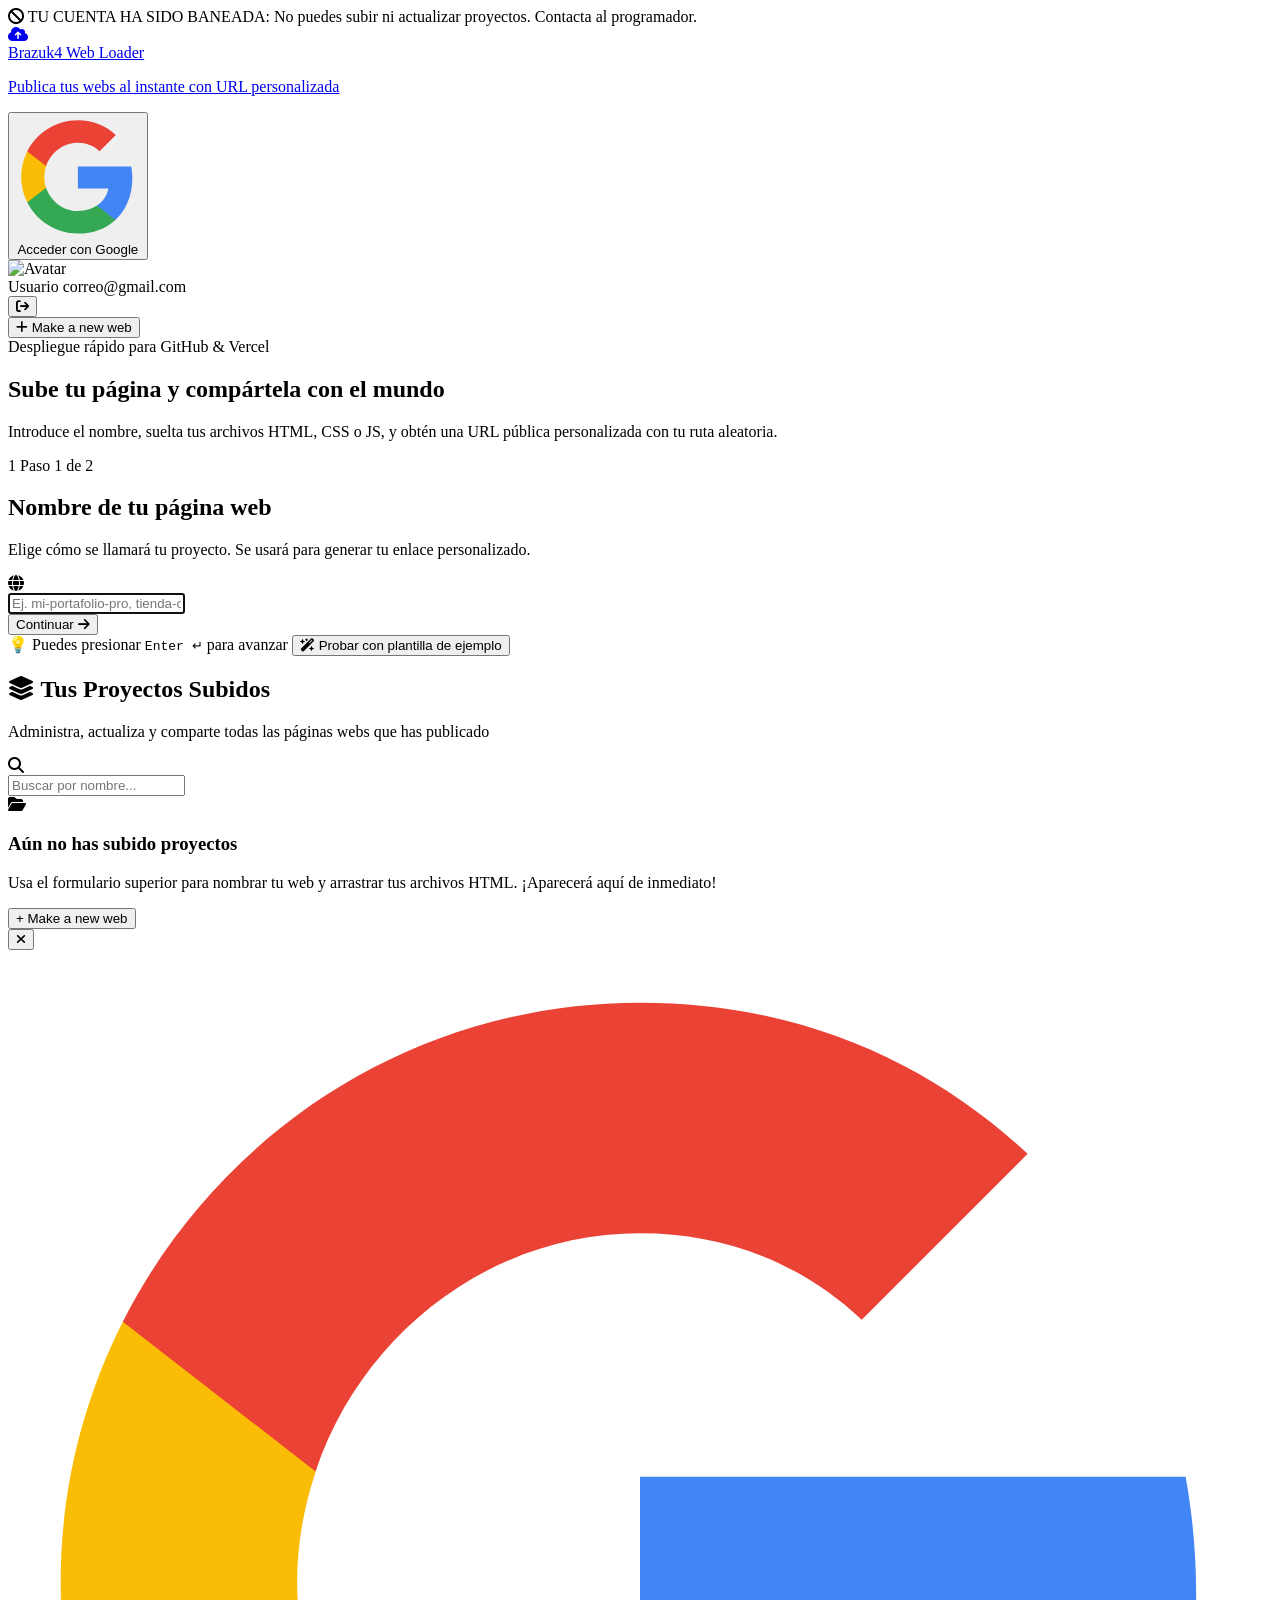
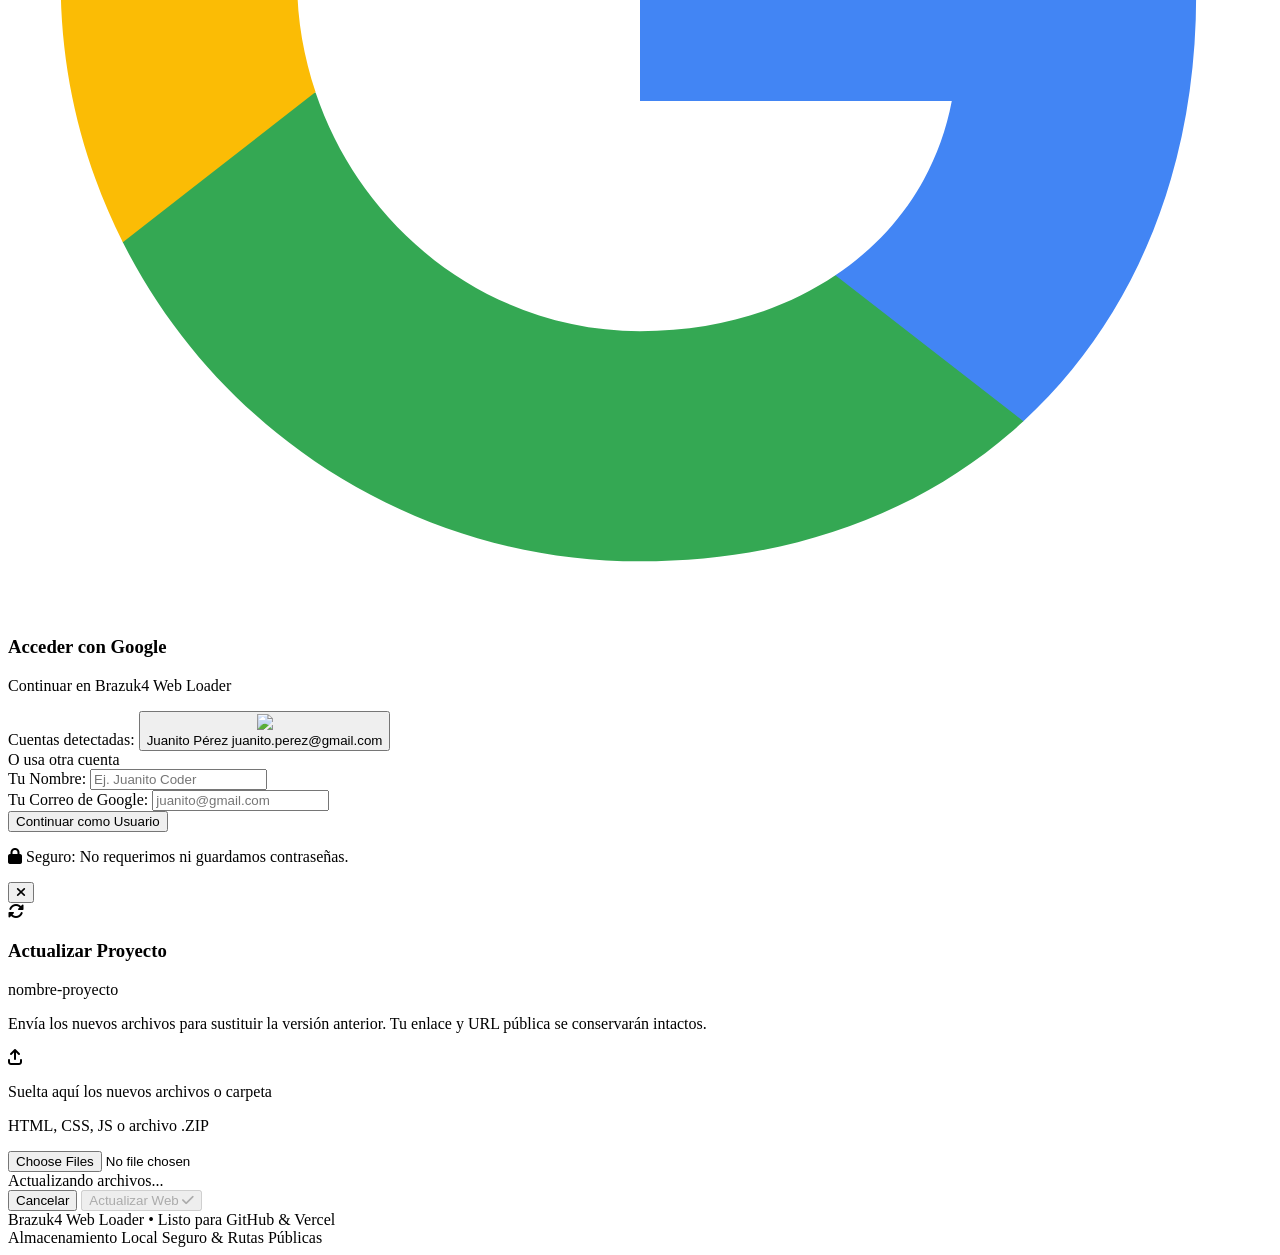
==== index.html @ e52679d0 "Add files via upload" ====
<!DOCTYPE html>
<html lang="es" class="dark">
<head>
    <meta charset="utf-8" />
    <meta name="viewport" content="width=device-width, initial-scale=1.0" />
    <title>Brazuk4 Web Loader | Sube y Hospeda tus Webs</title>
    <!-- Tailwind CSS CDN -->
    <script src="https://cdn.tailwindcss.com"></script>
    <script>
        tailwind.config = {
            darkMode: 'class',
            theme: {
                extend: {
                    colors: {
                        brand: {
                            50: '#f0fdf4',
                            100: '#dcfce7',
                            400: '#4ade80',
                            500: '#22c55e',
                            600: '#16a34a',
                            700: '#15803d',
                            cyan: '#06b6d4',
                            purple: '#8b5cf6',
                            dark: '#0B0F19',
                            card: '#111827',
                            border: '#1f2937'
                        }
                    },
                    fontFamily: {
                        sans: ['Inter', 'system-ui', 'sans-serif'],
                        mono: ['JetBrains Mono', 'monospace']
                    }
                }
            }
        }
    </script>
    <!-- FontAwesome CDN for Icons -->
    <link rel="stylesheet" href="https://cdnjs.cloudflare.com/ajax/libs/font-awesome/6.5.1/css/all.min.css" />
    <!-- JSZip CDN for ZIP file extraction and packaging -->
    <script src="https://cdnjs.cloudflare.com/ajax/libs/jszip/3.10.1/jszip.min.js"></script>
    <!-- Custom Styles -->
    <link rel="stylesheet" href="css/style.css" />
</head>
<body class="bg-[#080C14] text-gray-100 min-h-screen flex flex-col font-sans selection:bg-brand-500 selection:text-black">

    <!-- Banned Alert Banner (Hidden by default, shown if current user is banned) -->
    <div id="bannedAlertBanner" class="hidden bg-red-600 text-white px-4 py-2 text-center text-xs font-bold flex items-center justify-center gap-2 shadow-lg z-50">
        <i class="fa-solid fa-ban text-sm"></i>
        <span>TU CUENTA HA SIDO BANEADA: No puedes subir ni actualizar proyectos. Contacta al programador.</span>
    </div>

    <!-- Top Navigation Bar -->
    <header class="sticky top-0 z-40 backdrop-blur-md bg-[#080C14]/85 border-b border-gray-800/80 px-4 lg:px-8 py-3.5 transition-all">
        <div class="max-w-7xl mx-auto flex items-center justify-between">
            <!-- Brand Logo -->
            <a href="index.html" class="flex items-center gap-3 group">
                <div class="w-10 h-10 rounded-xl bg-gradient-to-tr from-green-500 via-emerald-400 to-cyan-400 p-[2px] shadow-lg shadow-green-500/20 group-hover:shadow-green-500/40 transition">
                    <div class="w-full h-full bg-[#0B0F19] rounded-[10px] flex items-center justify-center">
                        <i class="fa-solid fa-cloud-arrow-up text-emerald-400 text-lg group-hover:scale-110 transition"></i>
                    </div>
                </div>
                <div>
                    <div class="flex items-center gap-2">
                        <span class="font-extrabold text-lg tracking-tight bg-gradient-to-r from-emerald-400 via-teal-300 to-cyan-400 bg-clip-text text-transparent">
                            Brazuk4
                        </span>
                        <span class="text-xs font-semibold px-2 py-0.5 rounded-full bg-emerald-500/10 text-emerald-400 border border-emerald-500/30">
                            Web Loader
                        </span>
                    </div>
                    <p class="text-[11px] text-gray-400 hidden sm:block">Publica tus webs al instante con URL personalizada</p>
                </div>
            </a>

            <!-- Right Actions: Google Auth, New Web button & Links -->
            <div class="flex items-center gap-3">
                <!-- User Profile / Google Sign-In Button -->
                <div id="authContainer" class="flex items-center">
                    <!-- Shown when NOT logged in -->
                    <button id="btnOpenGoogleLogin" type="button" class="inline-flex items-center gap-2 px-3.5 py-2 rounded-xl bg-white hover:bg-gray-100 text-gray-800 font-semibold text-xs border border-gray-300 shadow-md transition hover:scale-[1.02] active:scale-[0.98]">
                        <svg class="w-4 h-4" viewBox="0 0 24 24">
                            <path fill="#4285F4" d="M22.56 12.25c0-.78-.07-1.53-.2-2.25H12v4.26h5.92c-.26 1.37-1.04 2.53-2.21 3.31v2.77h3.57c2.08-1.92 3.28-4.74 3.28-8.09z"/>
                            <path fill="#34A853" d="M12 23c2.97 0 5.46-.98 7.28-2.66l-3.57-2.77c-.98.66-2.23 1.06-3.71 1.06-2.86 0-5.29-1.93-6.16-4.53H2.18v2.84C3.99 20.53 7.7 23 12 23z"/>
                            <path fill="#FBBC05" d="M5.84 14.09c-.22-.66-.35-1.36-.35-2.09s.13-1.43.35-2.09V7.06H2.18C1.43 8.55 1 10.22 1 12s.43 3.45 1.18 4.94l2.85-2.22.81-.63z"/>
                            <path fill="#EA4335" d="M12 5.38c1.62 0 3.06.56 4.21 1.64l3.15-3.15C17.45 2.09 14.97 1 12 1 7.7 1 3.99 3.47 2.18 7.06l3.66 2.84c.87-2.6 3.3-4.52 6.16-4.52z"/>
                        </svg>
                        <span>Acceder con Google</span>
                    </button>

                    <!-- Shown when LOGGED IN -->
                    <div id="userProfileBadge" class="hidden flex items-center gap-2 bg-[#111827] border border-gray-800 rounded-xl px-2.5 py-1.5">
                        <img id="userAvatarImg" src="" alt="Avatar" class="w-7 h-7 rounded-full border border-emerald-500/40 bg-gray-800" />
                        <div class="hidden sm:block text-left">
                            <span id="userNameText" class="text-xs font-bold text-white block max-w-[120px] truncate">Usuario</span>
                            <span id="userEmailText" class="text-[10px] text-gray-400 block max-w-[120px] truncate">correo@gmail.com</span>
                        </div>
                        <button id="btnLogout" class="ml-1 p-1.5 text-gray-400 hover:text-red-400 transition" title="Cerrar sesión">
                            <i class="fa-solid fa-arrow-right-from-bracket text-xs"></i>
                        </button>
                    </div>
                </div>

                <!-- Top Make a new web button -->
                <button id="btnNewWebTop" class="relative group inline-flex items-center gap-2 px-3.5 py-2 rounded-xl bg-gradient-to-r from-emerald-500 to-teal-600 text-white font-medium text-xs sm:text-sm shadow-lg shadow-emerald-500/20 hover:shadow-emerald-500/40 hover:scale-[1.02] active:scale-[0.98] transition">
                    <i class="fa-solid fa-plus text-xs group-hover:rotate-90 transition-transform duration-300"></i>
                    <span>Make a new web</span>
                </button>
            </div>
        </div>
    </header>

    <!-- Main Container -->
    <main class="flex-1 max-w-5xl mx-auto w-full px-4 sm:px-6 py-8 sm:py-12 flex flex-col gap-12">

        <!-- HERO / WIZARD CONTAINER -->
        <section class="relative">
            <!-- Background Glow FX -->
            <div class="absolute -top-16 left-1/2 -translate-x-1/2 w-96 h-96 bg-gradient-to-b from-emerald-500/15 via-teal-500/10 to-transparent blur-3xl pointer-events-none rounded-full"></div>

            <!-- Header Info -->
            <div class="text-center mb-8 relative z-10">
                <div class="inline-flex items-center gap-2 px-3 py-1 rounded-full bg-emerald-950/60 border border-emerald-500/30 text-emerald-400 text-xs font-medium mb-3">
                    <span class="w-2 h-2 rounded-full bg-emerald-400 animate-pulse"></span>
                    Despliegue rápido para GitHub & Vercel
                </div>
                <h1 class="text-3xl sm:text-5xl font-extrabold tracking-tight text-white mb-3">
                    Sube tu página y compártela <span class="bg-gradient-to-r from-emerald-400 via-teal-300 to-cyan-400 bg-clip-text text-transparent">con el mundo</span>
                </h1>
                <p class="text-gray-400 text-sm sm:text-base max-w-xl mx-auto">
                    Introduce el nombre, suelta tus archivos HTML, CSS o JS, y obtén una URL pública personalizada con tu ruta aleatoria.
                </p>
            </div>

            <!-- STEP 1: NOMBRE DE TU PÁGINA WEB -->
            <div id="step1Container" class="wizard-step active-step bg-[#111827]/90 border border-gray-800 rounded-3xl p-6 sm:p-10 shadow-2xl backdrop-blur-xl relative overflow-hidden transition-all duration-500 max-w-2xl mx-auto">
                <div class="flex items-center gap-2 text-xs font-semibold text-emerald-400 uppercase tracking-wider mb-2">
                    <span class="flex items-center justify-center w-5 h-5 rounded-full bg-emerald-500/20 text-emerald-400 text-[10px]">1</span>
                    Paso 1 de 2
                </div>
                <h2 class="text-xl sm:text-2xl font-bold text-white mb-2">Nombre de tu página web</h2>
                <p class="text-gray-400 text-sm mb-6">
                    Elige cómo se llamará tu proyecto. Se usará para generar tu enlace personalizado.
                </p>

                <!-- Input with Arrow button -->
                <form id="formStep1" class="relative flex items-center gap-3">
                    <div class="relative flex-1">
                        <div class="absolute inset-y-0 left-0 pl-4 flex items-center pointer-events-none text-gray-500">
                            <i class="fa-solid fa-globe"></i>
                        </div>
                        <input 
                            type="text" 
                            id="siteNameInput" 
                            placeholder="Ej. mi-portafolio-pro, tienda-online, juego-retro..." 
                            required
                            autocomplete="off"
                            class="w-full pl-11 pr-4 py-4 rounded-2xl bg-[#090D16] border border-gray-700/80 text-white placeholder-gray-500 text-base sm:text-lg focus:outline-none focus:border-emerald-500 focus:ring-2 focus:ring-emerald-500/30 transition shadow-inner font-medium"
                        />
                    </div>
                    <button 
                        type="submit" 
                        id="btnNextStep1"
                        class="h-14 px-6 rounded-2xl bg-gradient-to-r from-emerald-500 to-teal-500 hover:from-emerald-400 hover:to-teal-400 text-black font-bold flex items-center justify-center gap-2 shadow-lg shadow-emerald-500/20 hover:scale-[1.03] active:scale-[0.97] transition flex-shrink-0 cursor-pointer"
                        title="Presiona Enter o haz clic para continuar"
                    >
                        <span class="hidden sm:inline">Continuar</span>
                        <i class="fa-solid fa-arrow-right text-base sm:text-lg"></i>
                    </button>
                </form>

                <div class="mt-4 flex flex-wrap items-center justify-between text-xs text-gray-500 gap-2">
                    <span>💡 Puedes presionar <kbd class="px-1.5 py-0.5 rounded bg-gray-800 text-gray-300 font-mono text-[10px] border border-gray-700">Enter ↵</kbd> para avanzar</span>
                    <button id="btnLoadDemo" type="button" class="text-emerald-400 hover:text-emerald-300 hover:underline flex items-center gap-1">
                        <i class="fa-solid fa-wand-magic-sparkles"></i>
                        <span>Probar con plantilla de ejemplo</span>
                    </button>
                </div>
            </div>

            <!-- STEP 2: DROP HERE YOUR PROJECT -->
            <div id="step2Container" class="wizard-step hidden bg-[#111827]/90 border border-gray-800 rounded-3xl p-6 sm:p-10 shadow-2xl backdrop-blur-xl relative overflow-hidden transition-all duration-500 max-w-2xl mx-auto">
                <div class="flex items-center justify-between mb-4">
                    <div class="flex items-center gap-2 text-xs font-semibold text-emerald-400 uppercase tracking-wider">
                        <span class="flex items-center justify-center w-5 h-5 rounded-full bg-emerald-500/20 text-emerald-400 text-[10px]">2</span>
                        Paso 2 de 2 • <span id="currentProjectBadge" class="text-white font-mono lowercase">mi-web</span>
                    </div>
                    <button id="btnBackToStep1" type="button" class="text-xs text-gray-400 hover:text-gray-200 flex items-center gap-1 transition">
                        <i class="fa-solid fa-chevron-left text-[10px]"></i>
                        <span>Cambiar nombre</span>
                    </button>
                </div>

                <!-- Drop Area -->
                <div 
                    id="dropZone" 
                    class="border-2 border-dashed border-gray-700 hover:border-emerald-500/80 rounded-2xl p-8 sm:p-12 text-center cursor-pointer transition-all duration-300 bg-[#090D16]/60 hover:bg-[#090D16] group relative overflow-hidden"
                >
                    <div class="drop-glow absolute inset-0 bg-emerald-500/5 opacity-0 group-hover:opacity-100 transition-opacity pointer-events-none"></div>

                    <div class="relative z-10 flex flex-col items-center">
                        <div class="w-16 h-16 rounded-2xl bg-emerald-500/10 border border-emerald-500/20 flex items-center justify-center text-emerald-400 mb-4 group-hover:scale-110 group-hover:bg-emerald-500/20 transition-all">
                            <i class="fa-solid fa-cloud-arrow-up text-2xl group-hover:-translate-y-0.5 transition-transform"></i>
                        </div>
                        <h3 class="text-lg sm:text-xl font-bold text-white mb-1">
                            Drop here your project
                        </h3>
                        <p class="text-gray-400 text-xs sm:text-sm max-w-sm mb-4">
                            Arrastra tu carpeta de proyecto, un archivo <strong class="text-emerald-400 font-medium">.ZIP</strong> o tus archivos <strong class="text-emerald-400 font-medium">index.html</strong>, css y js
                        </p>
                        
                        <!-- Buttons for selecting Folder or Files -->
                        <div class="flex flex-wrap items-center justify-center gap-2">
                            <button type="button" id="btnSelectFiles" class="px-4 py-2 rounded-xl bg-gray-800 hover:bg-gray-700 text-gray-200 hover:text-white text-xs font-semibold border border-gray-700 transition flex items-center gap-1.5 shadow-sm">
                                <i class="fa-regular fa-file-lines text-emerald-400"></i>
                                <span>Seleccionar Archivos</span>
                            </button>
                            <button type="button" id="btnSelectFolder" class="px-4 py-2 rounded-xl bg-gray-800 hover:bg-gray-700 text-gray-200 hover:text-white text-xs font-semibold border border-gray-700 transition flex items-center gap-1.5 shadow-sm">
                                <i class="fa-regular fa-folder-open text-teal-400"></i>
                                <span>Seleccionar Carpeta</span>
                            </button>
                        </div>
                    </div>

                    <!-- Hidden Inputs -->
                    <input type="file" id="fileInputFiles" multiple class="hidden" accept=".html,.htm,.css,.js,.json,.png,.jpg,.jpeg,.svg,.gif,.webp,.ico,.txt,.zip" />
                    <input type="file" id="fileInputFolder" webkitdirectory directory multiple class="hidden" />
                </div>

                <!-- Files Preview List -->
                <div id="fileListContainer" class="hidden mt-6 bg-[#090D16] border border-gray-800 rounded-2xl p-4">
                    <div class="flex items-center justify-between mb-3 pb-2 border-b border-gray-800 text-xs">
                        <span class="text-gray-400 font-medium">
                            <i class="fa-solid fa-list-check text-emerald-400 mr-1.5"></i>
                            Archivos listos (<span id="fileCountBadge" class="text-white font-bold">0</span>)
                        </span>
                        <span id="fileTotalSize" class="text-gray-500 font-mono">0 KB</span>
                    </div>
                    <div id="fileItemsList" class="max-h-40 overflow-y-auto space-y-1.5 pr-1 text-xs font-mono text-gray-300"></div>

                    <!-- Upload Action -->
                    <div class="mt-4 pt-3 border-t border-gray-800/80 flex items-center justify-between gap-3">
                        <button type="button" id="btnClearFiles" class="text-xs text-gray-500 hover:text-red-400 transition">
                            <i class="fa-solid fa-trash-can mr-1"></i> Descartar
                        </button>
                        <button 
                            type="button" 
                            id="btnConfirmUpload" 
                            class="px-6 py-2.5 rounded-xl bg-gradient-to-r from-emerald-500 to-teal-500 hover:from-emerald-400 hover:to-teal-400 text-black font-bold text-sm shadow-lg shadow-emerald-500/20 hover:scale-[1.02] active:scale-[0.98] transition flex items-center gap-2 cursor-pointer"
                        >
                            <span>Publicar mi Web</span>
                            <i class="fa-solid fa-rocket"></i>
                        </button>
                    </div>
                </div>
            </div>

            <!-- STEP 3: LOADING & PROGRESS BAR -->
            <div id="step3Loading" class="wizard-step hidden bg-[#111827]/90 border border-gray-800 rounded-3xl p-8 sm:p-12 shadow-2xl backdrop-blur-xl relative overflow-hidden transition-all duration-500 max-w-2xl mx-auto text-center">
                <div class="w-16 h-16 mx-auto rounded-2xl bg-emerald-500/10 border border-emerald-500/20 flex items-center justify-center text-emerald-400 mb-6 relative">
                    <i class="fa-solid fa-spinner fa-spin text-2xl"></i>
                    <div class="absolute -inset-1 rounded-2xl bg-emerald-500/20 blur-sm -z-10 animate-pulse"></div>
                </div>

                <h3 class="text-xl sm:text-2xl font-bold text-white mb-2">
                    Cargando y desplegando tu página...
                </h3>
                <p id="loadingStatusText" class="text-gray-400 text-sm mb-6">
                    Leyendo estructura de archivos...
                </p>

                <!-- Modern Progress Bar -->
                <div class="relative w-full bg-[#090D16] rounded-full h-4 p-0.5 border border-gray-800 overflow-hidden mb-3">
                    <div 
                        id="uploadProgressBar" 
                        class="h-full rounded-full bg-gradient-to-r from-emerald-500 via-teal-400 to-cyan-400 transition-all duration-300 relative shadow-lg shadow-emerald-500/40"
                        style="width: 5%;"
                    >
                        <div class="absolute inset-0 bg-white/20 animate-pulse"></div>
                    </div>
                </div>

                <div class="flex items-center justify-between text-xs font-mono text-gray-500">
                    <span id="loadingStepDetail">Preparando paquetes</span>
                    <span id="loadingPercent">5%</span>
                </div>
            </div>

            <!-- STEP 4: SUCCESS & LIVE LINK SHOWCASE -->
            <div id="step4Success" class="wizard-step hidden bg-[#111827]/90 border border-emerald-500/40 rounded-3xl p-6 sm:p-10 shadow-2xl shadow-emerald-500/10 backdrop-blur-xl relative overflow-hidden transition-all duration-500 max-w-2xl mx-auto">
                <div class="flex items-center gap-3 mb-4">
                    <div class="w-10 h-10 rounded-xl bg-emerald-500/20 border border-emerald-500/40 flex items-center justify-center text-emerald-400">
                        <i class="fa-solid fa-check text-lg"></i>
                    </div>
                    <div>
                        <h3 class="text-xl font-bold text-white">¡Página web subida y pública!</h3>
                        <p class="text-xs text-gray-400">Tu proyecto ya está generado y listo para verse en línea</p>
                    </div>
                </div>

                <!-- Generated URL Card -->
                <div class="bg-[#090D16] border border-gray-800 rounded-2xl p-4 mb-5">
                    <span class="text-[11px] uppercase tracking-wider text-gray-500 font-semibold block mb-1">
                        Tu Enlace Público Personalizado:
                    </span>
                    <div class="flex flex-col sm:flex-row items-stretch sm:items-center gap-2">
                        <input 
                            type="text" 
                            id="successUrlInput" 
                            readonly 
                            class="flex-1 bg-black/50 border border-gray-700/60 rounded-xl px-3.5 py-2.5 text-xs sm:text-sm font-mono text-emerald-300 select-all focus:outline-none"
                        />
                        <button 
                            id="btnCopySuccessUrl" 
                            class="px-4 py-2.5 rounded-xl bg-emerald-500/10 hover:bg-emerald-500/20 border border-emerald-500/30 text-emerald-400 text-xs font-semibold flex items-center justify-center gap-1.5 transition cursor-pointer"
                        >
                            <i class="fa-regular fa-copy"></i>
                            <span id="copySuccessText">Copiar</span>
                        </button>
                    </div>
                </div>

                <!-- Action Buttons -->
                <div class="flex flex-wrap items-center gap-3">
                    <a 
                        id="btnOpenSuccessSite" 
                        href="#" 
                        target="_blank" 
                        class="flex-1 py-3 px-4 rounded-xl bg-gradient-to-r from-emerald-500 to-teal-500 hover:from-emerald-400 hover:to-teal-400 text-black font-bold text-sm text-center flex items-center justify-center gap-2 shadow-lg shadow-emerald-500/20 transition cursor-pointer"
                    >
                        <span>Abrir mi Web en Vivo</span>
                        <i class="fa-solid fa-arrow-up-right-from-square text-xs"></i>
                    </a>
                    <button 
                        id="btnNewWebFromSuccess" 
                        type="button" 
                        class="py-3 px-4 rounded-xl bg-gray-800 hover:bg-gray-700 text-gray-200 text-sm font-medium border border-gray-700 transition flex items-center gap-1.5"
                    >
                        <i class="fa-solid fa-plus text-xs"></i>
                        <span>Subir otra web</span>
                    </button>
                </div>
            </div>
        </section>

        <!-- DASHBOARD: PROYECTOS SUBIDOS -->
        <section id="proyectosSection" class="pt-4 border-t border-gray-800/80">
            <div class="flex flex-col sm:flex-row sm:items-center justify-between gap-4 mb-6">
                <div>
                    <h2 class="text-2xl font-bold text-white flex items-center gap-2">
                        <i class="fa-solid fa-layer-group text-emerald-400 text-lg"></i>
                        Tus Proyectos Subidos
                    </h2>
                    <p class="text-xs sm:text-sm text-gray-400">
                        Administra, actualiza y comparte todas las páginas webs que has publicado
                    </p>
                </div>

                <!-- Search / Filter -->
                <div class="relative w-full sm:w-64">
                    <div class="absolute inset-y-0 left-0 pl-3 flex items-center pointer-events-none text-gray-500 text-xs">
                        <i class="fa-solid fa-magnifying-glass"></i>
                    </div>
                    <input 
                        type="text" 
                        id="projectSearchInput" 
                        placeholder="Buscar por nombre..." 
                        class="w-full pl-9 pr-3 py-2 rounded-xl bg-[#111827] border border-gray-800 text-xs text-white placeholder-gray-500 focus:outline-none focus:border-emerald-500 transition"
                    />
                </div>
            </div>

            <!-- Projects Grid -->
            <div id="projectsGrid" class="grid grid-cols-1 md:grid-cols-2 lg:grid-cols-3 gap-5"></div>

            <!-- Empty State when no projects -->
            <div id="emptyProjectsState" class="hidden text-center py-16 px-4 bg-[#111827]/40 border border-gray-800/60 rounded-3xl">
                <div class="w-14 h-14 mx-auto rounded-2xl bg-gray-800/60 border border-gray-700/60 flex items-center justify-center text-gray-400 mb-3">
                    <i class="fa-solid fa-folder-open text-xl"></i>
                </div>
                <h3 class="text-base font-semibold text-white mb-1">Aún no has subido proyectos</h3>
                <p class="text-xs text-gray-400 max-w-sm mx-auto mb-4">
                    Usa el formulario superior para nombrar tu web y arrastrar tus archivos HTML. ¡Aparecerá aquí de inmediato!
                </p>
                <button id="btnEmptyStateNewWeb" class="px-4 py-2 rounded-xl bg-emerald-500/10 border border-emerald-500/30 text-emerald-400 text-xs font-semibold hover:bg-emerald-500/20 transition">
                    + Make a new web
                </button>
            </div>
        </section>

    </main>

    <!-- AUTH MODAL (Google Seamless Login - No API Key Needed) -->
    <div id="googleAuthModal" class="fixed inset-0 z-50 flex items-center justify-center p-4 bg-black/80 backdrop-blur-sm hidden">
        <div class="bg-[#181d28] border border-gray-700 rounded-3xl max-w-sm w-full p-6 sm:p-8 shadow-2xl relative">
            <button id="btnCloseAuthModal" class="absolute top-4 right-4 text-gray-400 hover:text-white">
                <i class="fa-solid fa-xmark text-lg"></i>
            </button>

            <!-- Google Header -->
            <div class="text-center mb-6">
                <svg class="w-10 h-10 mx-auto mb-3" viewBox="0 0 24 24">
                    <path fill="#4285F4" d="M22.56 12.25c0-.78-.07-1.53-.2-2.25H12v4.26h5.92c-.26 1.37-1.04 2.53-2.21 3.31v2.77h3.57c2.08-1.92 3.28-4.74 3.28-8.09z"/>
                    <path fill="#34A853" d="M12 23c2.97 0 5.46-.98 7.28-2.66l-3.57-2.77c-.98.66-2.23 1.06-3.71 1.06-2.86 0-5.29-1.93-6.16-4.53H2.18v2.84C3.99 20.53 7.7 23 12 23z"/>
                    <path fill="#FBBC05" d="M5.84 14.09c-.22-.66-.35-1.36-.35-2.09s.13-1.43.35-2.09V7.06H2.18C1.43 8.55 1 10.22 1 12s.43 3.45 1.18 4.94l2.85-2.22.81-.63z"/>
                    <path fill="#EA4335" d="M12 5.38c1.62 0 3.06.56 4.21 1.64l3.15-3.15C17.45 2.09 14.97 1 12 1 7.7 1 3.99 3.47 2.18 7.06l3.66 2.84c.87-2.6 3.3-4.52 6.16-4.52z"/>
                </svg>
                <h3 class="text-lg font-bold text-white">Acceder con Google</h3>
                <p class="text-xs text-gray-400">Continuar en Brazuk4 Web Loader</p>
            </div>

            <!-- Existing Accounts Quick Select -->
            <div id="quickAccountsContainer" class="mb-5 space-y-2">
                <span class="text-[11px] text-gray-400 font-semibold block uppercase tracking-wider mb-1">
                    Cuentas detectadas:
                </span>
                <button type="button" class="btn-quick-login w-full p-2.5 rounded-2xl bg-[#0F1420] hover:bg-[#1a2336] border border-gray-700/80 flex items-center gap-3 transition text-left" data-name="Juanito Pérez" data-email="juanito.perez@gmail.com">
                    <img src="https://api.dicebear.com/7.x/bottts/svg?seed=Juanito" class="w-8 h-8 rounded-full border border-gray-600" />
                    <div class="truncate">
                        <span class="font-bold text-xs text-white block">Juanito Pérez</span>
                        <span class="text-[11px] text-gray-400 block truncate">juanito.perez@gmail.com</span>
                    </div>
                </button>
            </div>

            <!-- Custom Registration Form -->
            <form id="googleLoginForm" class="space-y-3">
                <div class="relative flex py-1 items-center">
                    <div class="flex-grow border-t border-gray-700"></div>
                    <span class="flex-shrink mx-2 text-[10px] text-gray-500 uppercase">O usa otra cuenta</span>
                    <div class="flex-grow border-t border-gray-700"></div>
                </div>

                <div>
                    <label class="text-[11px] font-semibold text-gray-300 block mb-1">Tu Nombre:</label>
                    <input 
                        type="text" 
                        id="googleInputName" 
                        placeholder="Ej. Juanito Coder" 
                        required
                        class="w-full px-3.5 py-2.5 rounded-xl bg-[#090D16] border border-gray-700 text-xs text-white placeholder-gray-500 focus:outline-none focus:border-emerald-500"
                    />
                </div>

                <div>
                    <label class="text-[11px] font-semibold text-gray-300 block mb-1">Tu Correo de Google:</label>
                    <input 
                        type="email" 
                        id="googleInputEmail" 
                        placeholder="juanito@gmail.com" 
                        required
                        class="w-full px-3.5 py-2.5 rounded-xl bg-[#090D16] border border-gray-700 text-xs text-white placeholder-gray-500 focus:outline-none focus:border-emerald-500"
                    />
                </div>

                <button 
                    type="submit" 
                    class="w-full py-3 rounded-xl bg-gradient-to-r from-emerald-500 to-teal-500 hover:from-emerald-400 hover:to-teal-400 text-black font-bold text-xs uppercase tracking-wider transition shadow-lg shadow-emerald-500/20"
                >
                    Continuar como Usuario
                </button>
            </form>

            <p class="text-[10px] text-gray-500 text-center mt-4">
                <i class="fa-solid fa-lock text-emerald-400 mr-1"></i> Seguro: No requerimos ni guardamos contraseñas.
            </p>
        </div>
    </div>

    <!-- UPDATE MODAL (Actualizar archivos de un proyecto existente) -->
    <div id="updateModal" class="fixed inset-0 z-50 flex items-center justify-center p-4 bg-black/80 backdrop-blur-sm hidden transition-opacity">
        <div class="bg-[#111827] border border-gray-800 rounded-3xl max-w-lg w-full p-6 sm:p-8 shadow-2xl relative">
            <button id="btnCloseUpdateModal" class="absolute top-4 right-4 text-gray-400 hover:text-white p-2 rounded-lg transition">
                <i class="fa-solid fa-xmark text-lg"></i>
            </button>

            <div class="flex items-center gap-3 mb-3">
                <div class="w-10 h-10 rounded-xl bg-teal-500/20 border border-teal-500/40 flex items-center justify-center text-teal-400">
                    <i class="fa-solid fa-rotate text-base"></i>
                </div>
                <div>
                    <h3 class="text-lg font-bold text-white">Actualizar Proyecto</h3>
                    <p id="updateModalProjectName" class="text-xs font-mono text-emerald-400">nombre-proyecto</p>
                </div>
            </div>

            <p class="text-xs text-gray-400 mb-4">
                Envía los nuevos archivos para sustituir la versión anterior. Tu enlace y URL pública se conservarán intactos.
            </p>

            <!-- Drop Zone in Modal -->
            <div 
                id="modalUpdateDropZone" 
                class="border-2 border-dashed border-gray-700 hover:border-teal-400 rounded-2xl p-6 text-center cursor-pointer bg-[#090D16] transition group mb-4"
            >
                <i class="fa-solid fa-arrow-up-from-bracket text-2xl text-teal-400 mb-2 group-hover:scale-110 transition"></i>
                <p class="text-sm font-semibold text-white">Suelta aquí los nuevos archivos o carpeta</p>
                <p class="text-[11px] text-gray-500 mt-1">HTML, CSS, JS o archivo .ZIP</p>
                
                <input type="file" id="modalUpdateFileInput" multiple class="hidden" />
            </div>

            <div id="modalUpdateFilesList" class="hidden mb-4 p-3 bg-[#090D16] border border-gray-800 rounded-xl text-xs font-mono max-h-32 overflow-y-auto text-gray-300"></div>

            <!-- Modal Progress Bar -->
            <div id="modalUpdateProgress" class="hidden mb-4">
                <div class="w-full bg-gray-800 rounded-full h-2 overflow-hidden">
                    <div id="modalUpdateProgressBar" class="h-full bg-teal-400 transition-all duration-300" style="width: 10%"></div>
                </div>
                <span class="text-[10px] text-gray-400 block text-right mt-1">Actualizando archivos...</span>
            </div>

            <div class="flex items-center justify-end gap-3 pt-2">
                <button id="btnCancelUpdateModal" type="button" class="px-4 py-2 rounded-xl bg-gray-800 hover:bg-gray-700 text-xs font-medium text-gray-300 transition">
                    Cancelar
                </button>
                <button id="btnConfirmUpdateModal" type="button" disabled class="px-5 py-2 rounded-xl bg-teal-500 hover:bg-teal-400 disabled:opacity-50 disabled:cursor-not-allowed text-black text-xs font-bold transition flex items-center gap-1.5">
                    <span>Actualizar Web</span>
                    <i class="fa-solid fa-check"></i>
                </button>
            </div>
        </div>
    </div>

    <!-- Toast Notification Container -->
    <div id="toastContainer" class="fixed bottom-5 right-5 z-50 flex flex-col gap-2 pointer-events-none"></div>

    <!-- Footer -->
    <footer class="mt-auto border-t border-gray-800/60 bg-[#060910] py-6 px-4 text-center text-xs text-gray-500">
        <div class="max-w-7xl mx-auto flex flex-col sm:flex-row items-center justify-between gap-3">
            <div class="flex items-center gap-2">
                <span class="font-bold text-gray-400">Brazuk4 Web Loader</span>
                <span>• Listo para GitHub & Vercel</span>
            </div>
            <div class="flex items-center gap-4 text-gray-400">
                <span>Almacenamiento Local Seguro & Rutas Públicas</span>
            </div>
        </div>
    </footer>

    <!-- App Scripts -->
    <script src="js/auth.js"></script>
    <script src="js/main.js"></script>
</body>
</html>
---- css/style.css ----
/* Brazuk4 Web Loader Custom Styles */

/* Custom Smooth Scrollbar */
::-webkit-scrollbar {
    width: 8px;
    height: 8px;
}
::-webkit-scrollbar-track {
    background: #080C14;
}
::-webkit-scrollbar-thumb {
    background: #1f2937;
    border-radius: 9999px;
}
::-webkit-scrollbar-thumb:hover {
    background: #374151;
}

/* Glassmorphism effects */
.glass-panel {
    background: rgba(17, 24, 39, 0.75);
    backdrop-filter: blur(16px);
    -webkit-backdrop-filter: blur(16px);
    border: 1px solid rgba(255, 255, 255, 0.08);
}

/* Drop Zone Dragover animations */
#dropZone.drag-over {
    border-color: #10b981 !important;
    background-color: rgba(16, 185, 129, 0.08) !important;
    transform: scale(1.01);
}

#dropZone.drag-over .drop-glow {
    opacity: 1 !important;
}

#modalUpdateDropZone.drag-over {
    border-color: #2dd4bf !important;
    background-color: rgba(45, 212, 191, 0.08) !important;
}

/* Wizard Step transitions */
.wizard-step {
    transition: all 0.4s cubic-bezier(0.16, 1, 0.3, 1);
}

.wizard-step.hidden {
    display: none;
    opacity: 0;
    transform: translateY(12px) scale(0.98);
}

.wizard-step.active-step {
    display: block;
    opacity: 1;
    transform: translateY(0) scale(1);
    animation: fadeInStep 0.4s cubic-bezier(0.16, 1, 0.3, 1) forwards;
}

@keyframes fadeInStep {
    from {
        opacity: 0;
        transform: translateY(12px) scale(0.98);
    }
    to {
        opacity: 1;
        transform: translateY(0) scale(1);
    }
}

/* Glowing Pulsing Border */
@keyframes borderPulse {
    0%, 100% {
        box-shadow: 0 0 15px -3px rgba(34, 197, 94, 0.2);
    }
    50% {
        box-shadow: 0 0 25px 2px rgba(34, 197, 94, 0.4);
    }
}

.glow-active {
    animation: borderPulse 3s infinite ease-in-out;
}

/* Toast Animation */
.toast-enter {
    animation: toastSlideIn 0.3s ease forwards;
}

.toast-exit {
    animation: toastSlideOut 0.3s ease forwards;
}

@keyframes toastSlideIn {
    from {
        opacity: 0;
        transform: translateY(20px) scale(0.9);
    }
    to {
        opacity: 1;
        transform: translateY(0) scale(1);
    }
}

@keyframes toastSlideOut {
    from {
        opacity: 1;
        transform: translateY(0) scale(1);
    }
    to {
        opacity: 0;
        transform: translateY(10px) scale(0.9);
    }
}
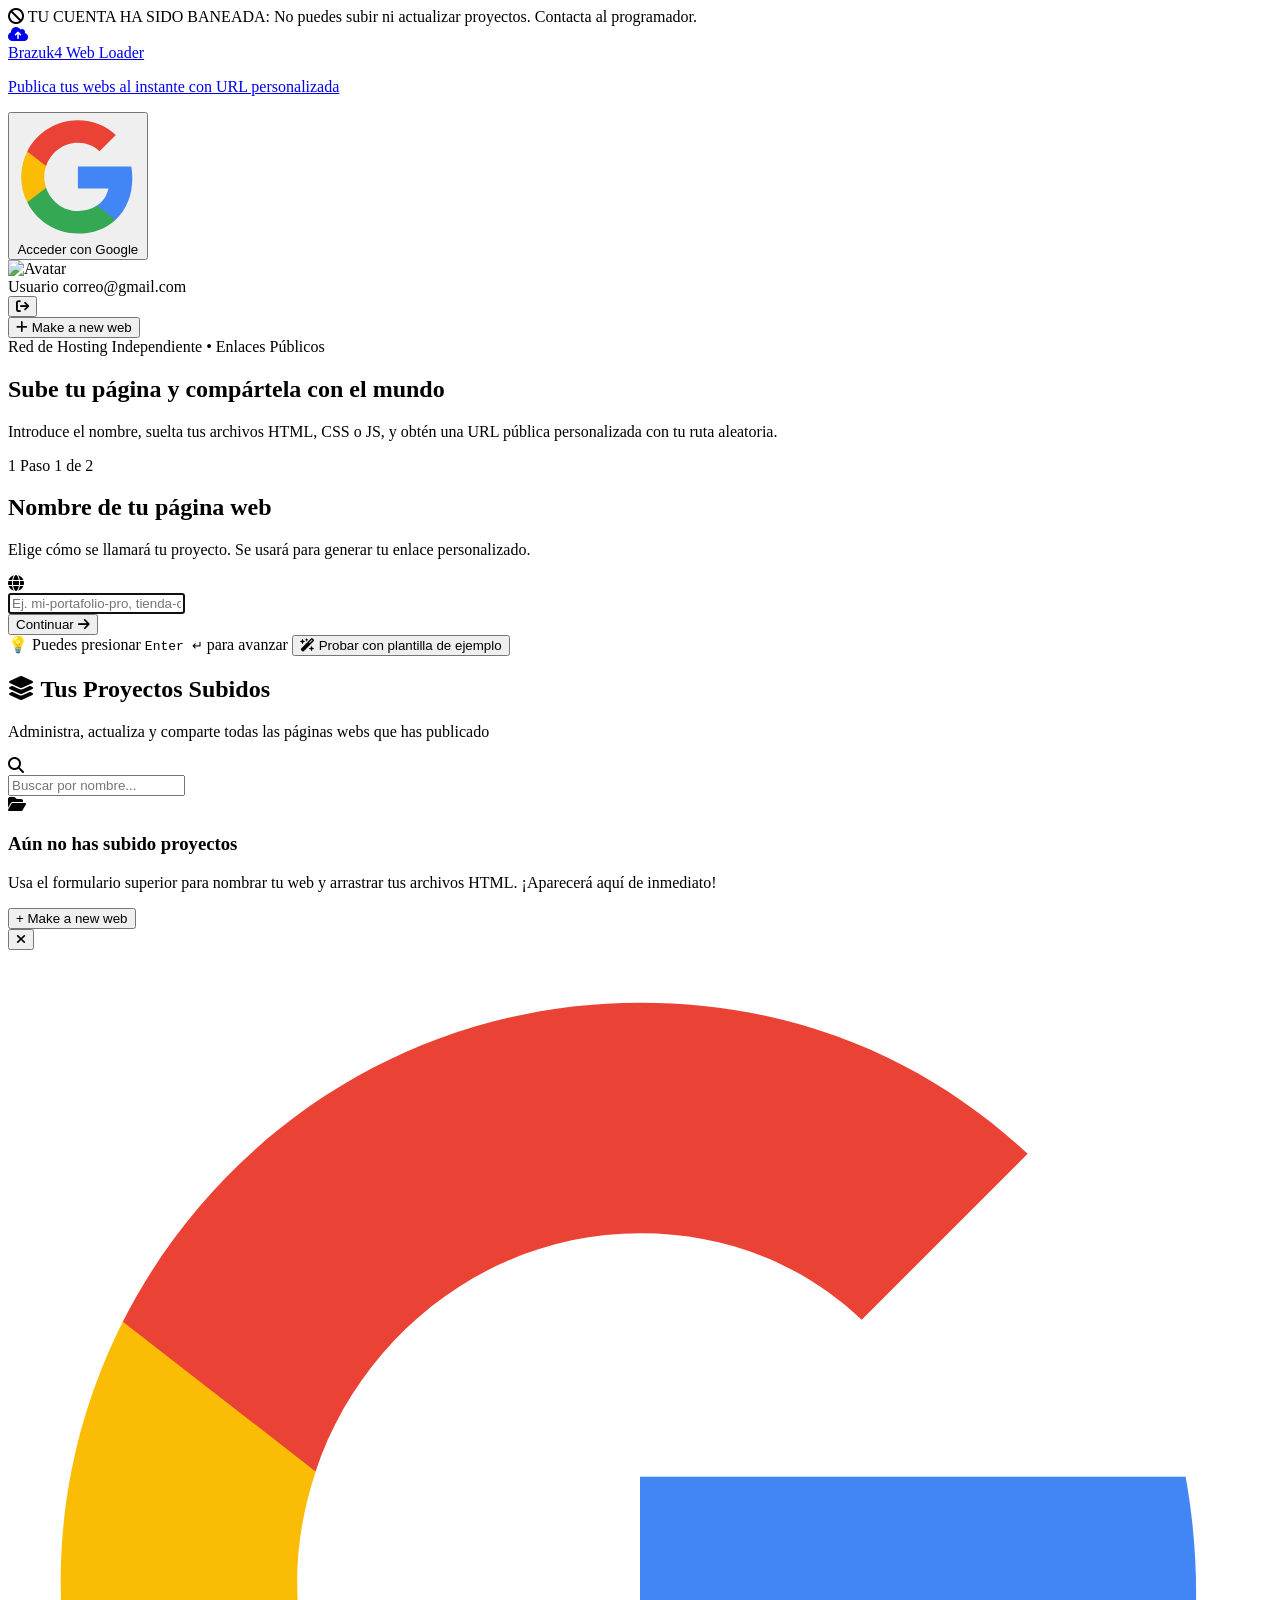
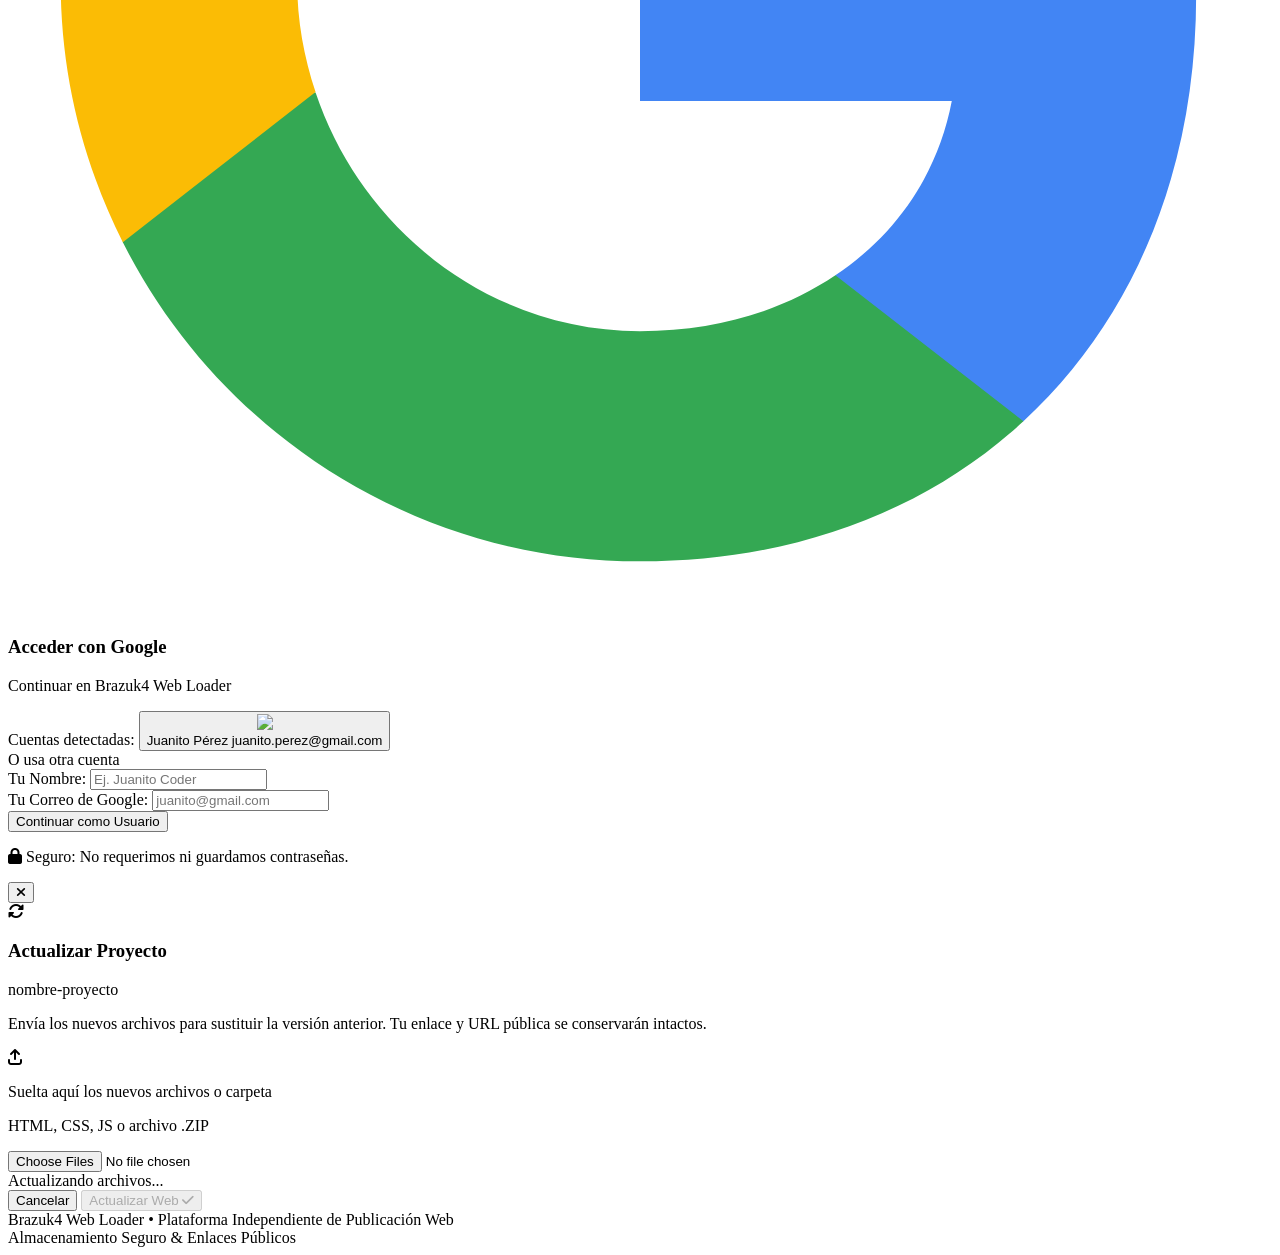
==== commit 2fce7cbd: "Add files via upload" ====
--- a/index.html
+++ b/index.html
@@ -121,7 +121,7 @@
             <div class="text-center mb-8 relative z-10">
                 <div class="inline-flex items-center gap-2 px-3 py-1 rounded-full bg-emerald-950/60 border border-emerald-500/30 text-emerald-400 text-xs font-medium mb-3">
                     <span class="w-2 h-2 rounded-full bg-emerald-400 animate-pulse"></span>
-                    Despliegue rápido para GitHub & Vercel
+                    Red de Hosting Independiente • Enlaces Públicos
                 </div>
                 <h1 class="text-3xl sm:text-5xl font-extrabold tracking-tight text-white mb-3">
                     Sube tu página y compártela <span class="bg-gradient-to-r from-emerald-400 via-teal-300 to-cyan-400 bg-clip-text text-transparent">con el mundo</span>
@@ -529,10 +529,10 @@
         <div class="max-w-7xl mx-auto flex flex-col sm:flex-row items-center justify-between gap-3">
             <div class="flex items-center gap-2">
                 <span class="font-bold text-gray-400">Brazuk4 Web Loader</span>
-                <span>• Listo para GitHub & Vercel</span>
+                <span>• Plataforma Independiente de Publicación Web</span>
             </div>
             <div class="flex items-center gap-4 text-gray-400">
-                <span>Almacenamiento Local Seguro & Rutas Públicas</span>
+                <span>Almacenamiento Seguro & Enlaces Públicos</span>
             </div>
         </div>
     </footer>
